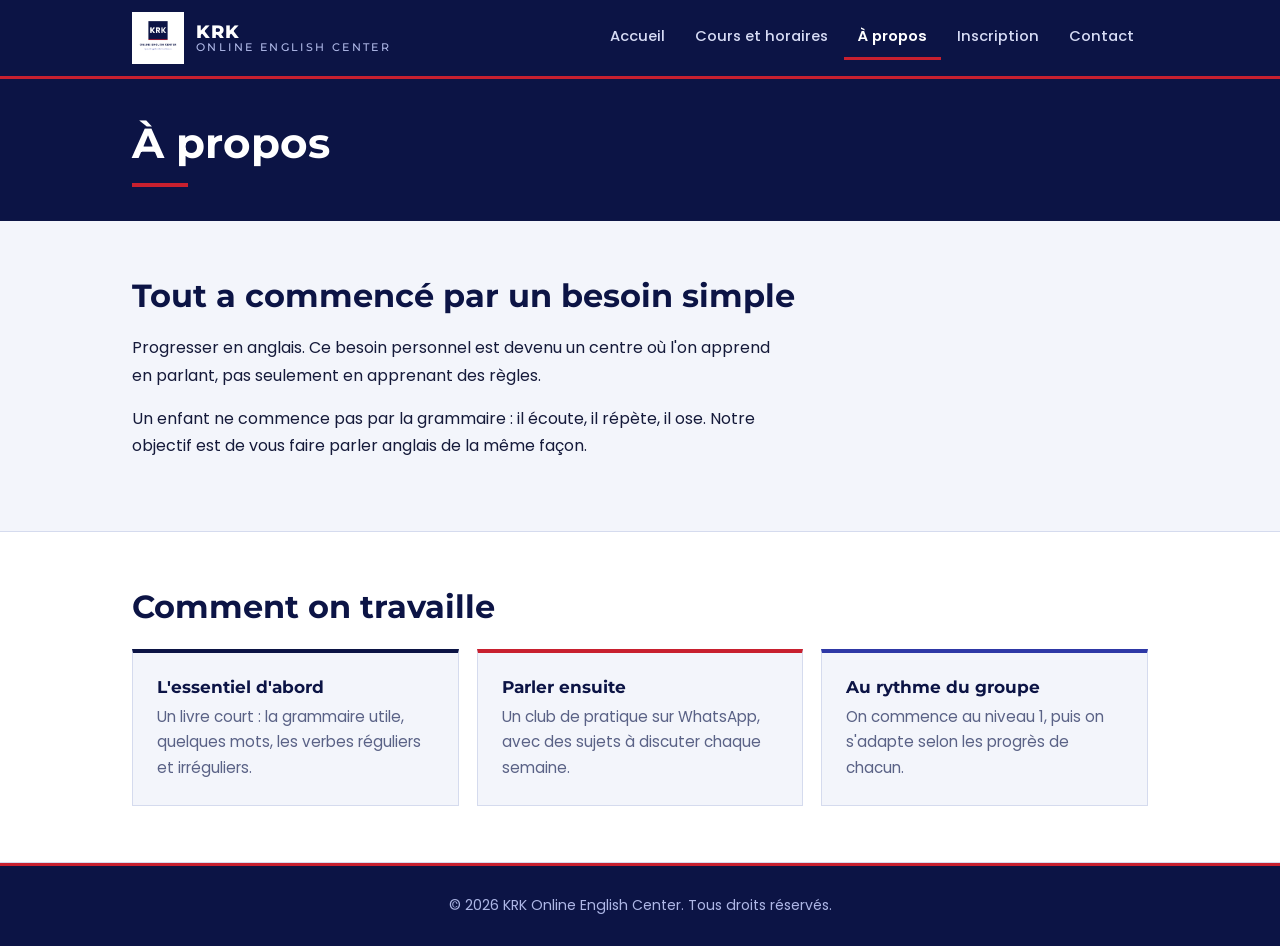
==== apropos.html @ ecab5ef0 "Add files via upload" ====
<!DOCTYPE html>
<html lang="fr">
<head>
  <meta charset="UTF-8">
  <meta name="viewport" content="width=device-width, initial-scale=1.0">
  <title>À propos - KRK Online English Center</title>
  <link rel="icon" href="logo.jpg">
  <link rel="preconnect" href="https://fonts.googleapis.com">
  <link rel="preconnect" href="https://fonts.gstatic.com" crossorigin>
  <link href="https://fonts.googleapis.com/css2?family=Montserrat:wght@600;700;800&family=Poppins:wght@400;500;600&display=swap" rel="stylesheet">
  <link rel="stylesheet" href="style.css">
</head>
<body>

  <header class="site-header">
    <div class="container">
      <a class="brand" href="index.html"><img class="brand-logo" src="logo.jpg" alt="" width="52" height="52"><div class="brand-text"><strong>KRK</strong><span>Online English Center</span></div></a>
      <nav>
        <a href="index.html">Accueil</a>
        <a href="cours.html">Cours et horaires</a>
        <a href="apropos.html" class="active">À propos</a>
        <a href="inscription.html">Inscription</a>
        <a href="contact.html">Contact</a>
      </nav>
    </div>
  </header>

  <div class="page-head">
    <div class="container"><h1>À propos</h1></div>
  </div>

  <main>
    <section>
      <div class="container">
        <h2>Tout a commencé par un besoin simple</h2>
        <p>Progresser en anglais. Ce besoin personnel est devenu un centre où l'on apprend en parlant, pas seulement en apprenant des règles.</p>
        <p>Un enfant ne commence pas par la grammaire : il écoute, il répète, il ose. Notre objectif est de vous faire parler anglais de la même façon.</p>
      </div>
    </section>

    <section class="soft">
      <div class="container">
        <h2>Comment on travaille</h2>
        <div class="method">
          <div class="pillar reveal">
            <h3>L'essentiel d'abord</h3>
            <p>Un livre court : la grammaire utile, quelques mots, les verbes réguliers et irréguliers.</p>
          </div>
          <div class="pillar reveal">
            <h3>Parler ensuite</h3>
            <p>Un club de pratique sur WhatsApp, avec des sujets à discuter chaque semaine.</p>
          </div>
          <div class="pillar reveal">
            <h3>Au rythme du groupe</h3>
            <p>On commence au niveau 1, puis on s'adapte selon les progrès de chacun.</p>
          </div>
        </div>
      </div>
    </section>
  </main>

  <footer>
    <p>&copy; <span id="year"></span> KRK Online English Center. Tous droits réservés.</p>
  </footer>

  <script src="script.js"></script>
</body>
</html>
---- style.css ----
/* ============ Couleurs et polices (modifiez ici !) ============ */
/* Les couleurs viennent de votre logo : bleu marine, indigo, rouge, fond gris-bleu clair */
:root {
  --navy:   #0c1445;   /* bleu marine : en-tête, titres, fonds sombres */
  --indigo: #2e38a6;   /* indigo : accents, liens */
  --red:    #c8202f;   /* rouge du drapeau : boutons et petits accents */
  --red-dk: #a21924;   /* rouge foncé : survol des boutons */
  --ink:    #151a3a;   /* texte */
  --muted:  #5a6286;   /* texte secondaire */
  --paper:  #f3f5fb;   /* fond des pages (comme le fond du logo) */
  --white:  #ffffff;
  --line:   #d5dbee;   /* fines lignes */
  --wa:     #1f8f4e;   /* vert WhatsApp */

  --title: "Montserrat", "Segoe UI", Arial, sans-serif;
  --text:  "Poppins", system-ui, -apple-system, "Segoe UI", Arial, sans-serif;
}

* { box-sizing: border-box; }

body {
  margin: 0;
  font-family: var(--text);
  font-size: 1rem;
  line-height: 1.7;
  color: var(--ink);
  background: var(--paper);
}

h1, h2, h3 { font-family: var(--title); font-weight: 700; line-height: 1.2; margin: 0 0 .6em; color: var(--navy); }
h2 { font-size: clamp(1.5rem, 3.6vw, 2rem); }
p  { margin: 0 0 1em; max-width: 64ch; }
a  { color: var(--indigo); }

:focus-visible { outline: 3px solid var(--red); outline-offset: 3px; }

.container { max-width: 1060px; margin: 0 auto; padding: 0 22px; }

/* ============ Menu du haut ============ */
.site-header { background: var(--navy); position: sticky; top: 0; z-index: 10; border-bottom: 3px solid var(--red); }
.site-header .container {
  display: flex; flex-wrap: wrap; align-items: center;
  justify-content: space-between; gap: 4px 28px; padding-top: 12px; padding-bottom: 12px;
}
.brand { display: flex; align-items: center; gap: 12px; text-decoration: none; color: var(--white); font-family: var(--title); line-height: 1.1; }
.brand-logo { width: 52px; height: 52px; display: block; border: 2px solid var(--white); }
.brand-text strong { display: block; font-size: 1.15rem; font-weight: 800; letter-spacing: .06em; }
.brand-text span { display: block; font-size: .68rem; font-weight: 500; letter-spacing: .22em; text-transform: uppercase; color: #aeb7e6; }

nav { display: flex; gap: 2px; overflow-x: auto; max-width: 100%; }
nav a {
  color: #d7dcf5; text-decoration: none; white-space: nowrap;
  padding: 8px 14px; font-size: .92rem; font-weight: 500;
  border-bottom: 3px solid transparent;
}
nav a:hover { color: var(--white); border-bottom-color: #4b56b8; }
nav a.active { color: var(--white); font-weight: 600; border-bottom-color: var(--red); }

/* ============ Boutons ============ */
.button {
  display: inline-block; cursor: pointer; border: 0; text-decoration: none;
  font-family: var(--title); font-weight: 700; font-size: .95rem; letter-spacing: .03em;
  background: var(--red); color: var(--white);
  padding: 14px 30px; border-radius: 0;
  transition: background .2s, transform .2s;
}
.button:hover { background: var(--red-dk); transform: translateY(-2px); }
.button.whatsapp { background: var(--wa); }
.button.whatsapp:hover { background: #17713d; }
.button.secondary { background: transparent; color: var(--navy); border: 2px solid var(--navy); padding: 12px 28px; }
.button.secondary:hover { background: var(--navy); color: var(--white); }
.button.ghost { background: transparent; border: 2px solid #6f7bd0; padding: 12px 28px; }
.button.ghost:hover { background: rgba(255,255,255,.1); }

/* ============ Page d'accueil : le héros ============ */
.hero { background: var(--navy); color: var(--white); overflow: hidden; }
.hero .container { display: grid; gap: 40px; padding-top: 52px; padding-bottom: 60px; align-items: center; }
.hero h1 { color: var(--white); font-size: clamp(1.9rem, 5.4vw, 3.1rem); font-weight: 800; margin-bottom: .5em; }
.hero h1::after { content: ""; display: block; width: 64px; height: 5px; background: var(--red); margin-top: 18px; }
.hero .lead { font-size: 1.05rem; color: #c9d0f2; margin-bottom: 28px; }
.hero .actions { display: flex; flex-wrap: wrap; gap: 12px; }
.hero-logo { display: block; width: 100%; max-width: 380px; height: auto; justify-self: center; border: 6px solid var(--white); }

/* ============ Blocs de contenu ============ */
section { padding: 56px 0; }
.soft { background: var(--white); border-top: 1px solid var(--line); border-bottom: 1px solid var(--line); }

.page-head { background: var(--navy); padding: 40px 0 34px; }
.page-head h1 { font-size: clamp(1.8rem, 5vw, 2.6rem); color: var(--white); margin: 0; }
.page-head h1::after { content: ""; display: block; width: 56px; height: 4px; background: var(--red); margin-top: 14px; }

.pillars { display: grid; gap: 18px; margin-top: 26px; }
.pillar { padding: 24px; background: var(--white); border: 1px solid var(--line); border-top: 4px solid var(--navy); }
.pillar:nth-child(2) { border-top-color: var(--red); }
.pillar:nth-child(3) { border-top-color: var(--indigo); }
.soft .pillar { background: var(--paper); }
.pillar h3 { font-size: 1.05rem; margin-bottom: .4em; }
.pillar p  { margin: 0; color: var(--muted); font-size: .95rem; }

/* Aperçu d'une conversation du club (messages rectangulaires) */
.chat { display: grid; gap: 10px; max-width: 520px; margin-top: 22px; }
.msg { margin: 0; padding: 12px 18px; background: var(--white); border: 1px solid var(--line); border-left: 4px solid var(--indigo); max-width: 88%; }
.msg.me { justify-self: end; background: var(--navy); color: var(--white); border-color: var(--navy); border-right: 4px solid var(--red); }
.split-home { display: grid; gap: 28px; }

.cta-band { background: var(--navy); color: var(--white); text-align: center; }
.cta-band h2 { color: var(--white); }
.cta-band p  { margin-left: auto; margin-right: auto; color: #c9d0f2; }

/* ============ Cours et horaires ============ */
.week { display: grid; grid-template-columns: repeat(7, 1fr); gap: 6px; margin: 22px 0 14px; max-width: 580px; }
.day {
  text-align: center; padding: 14px 0; background: var(--white);
  border: 1px solid var(--line); color: var(--muted); font-weight: 500; font-size: .92rem;
}
.day.on { background: var(--navy); border-color: var(--navy); border-bottom: 4px solid var(--red); color: var(--white); font-weight: 700; }
.day small { display: block; font-size: .72rem; font-weight: 500; color: #c9d0f2; }

.price { font-family: var(--title); font-weight: 800; font-size: clamp(2.6rem, 8vw, 3.8rem); color: var(--navy); line-height: 1; margin: 0 0 6px; }
.price span { font-size: 1rem; color: var(--muted); font-weight: 500; }
.ticks { list-style: none; padding: 0; margin: 20px 0 26px; }
.ticks li { padding-left: 34px; position: relative; margin-bottom: 8px; }
.ticks li::before {
  content: "\2713"; position: absolute; left: 0; top: 4px;
  width: 22px; height: 22px; text-align: center; line-height: 22px;
  background: var(--red); color: var(--white); font-size: .8rem; font-weight: 700;
}

/* ============ À propos ============ */
.method { display: grid; gap: 18px; margin-top: 22px; }

/* ============ Formulaire ============ */
.split { display: grid; gap: 32px; }
form { display: grid; gap: 6px; }
label { font-weight: 600; font-size: .92rem; margin-top: 14px; color: var(--navy); }
input, select, textarea {
  width: 100%; padding: 13px 14px; font: inherit;
  background: var(--white); border: 1px solid #b9c2e0; border-radius: 0;
}
textarea { resize: vertical; }
input:focus, select:focus, textarea:focus { border-color: var(--indigo); outline: 3px solid #c7cdf1; outline-offset: 0; }
form .button { margin-top: 24px; justify-self: start; }
#form-message { font-weight: 600; color: var(--navy); min-height: 1.5em; }
.aside-box { background: var(--navy); color: var(--white); padding: 28px; border-top: 4px solid var(--red); align-self: start; }
.aside-box h3 { color: var(--white); }

/* ============ Contact ============ */
.email-big { font-family: var(--title); font-weight: 700; font-size: clamp(1.2rem, 4.5vw, 1.8rem); margin: 8px 0 20px; word-break: break-all; }
.email-big a { color: var(--navy); text-decoration: none; border-bottom: 3px solid var(--red); }
.contact-line { margin-top: 36px; color: var(--muted); }

/* ============ Encadré d'engagement ============ */
.notice { background: var(--white); border: 1px solid var(--line); border-left: 6px solid var(--red); padding: 24px 26px; max-width: 760px; }
.notice h3 { margin-bottom: .4em; }
.notice p { margin: 0; color: var(--muted); }
.aside-note { margin: 18px 0 0; padding-top: 16px; border-top: 1px solid #3a4486; font-size: .9rem; color: #c9d0f2; }

/* ============ Pied de page ============ */
footer { background: var(--navy); color: #aeb7e6; text-align: center; padding: 28px 20px; font-size: .88rem; border-top: 3px solid var(--red); }
footer p { margin: 0 auto; }

/* ============ Animations discrètes (ignorées si la personne préfère moins d'animations) ============ */
@media (prefers-reduced-motion: no-preference) {
  .hero .container > div:first-child { animation: rise .7s both; }
  .hero-logo { animation: rise .7s .15s both; }
  .js .reveal { opacity: 0; transform: translateY(16px); transition: opacity .6s ease, transform .6s ease; }
  .js .reveal.in { opacity: 1; transform: none; }
}
@keyframes rise { from { opacity: 0; transform: translateY(18px); } to { opacity: 1; transform: none; } }

/* ============ Grands écrans ============ */
@media (min-width: 800px) {
  .hero .container { grid-template-columns: 1.25fr 1fr; padding-top: 72px; padding-bottom: 80px; }
  .hero-logo { justify-self: end; }
  .pillars, .method { grid-template-columns: repeat(3, 1fr); }
  .split { grid-template-columns: 1.3fr 1fr; }
  .split-home { grid-template-columns: 1fr 1fr; align-items: center; }
}
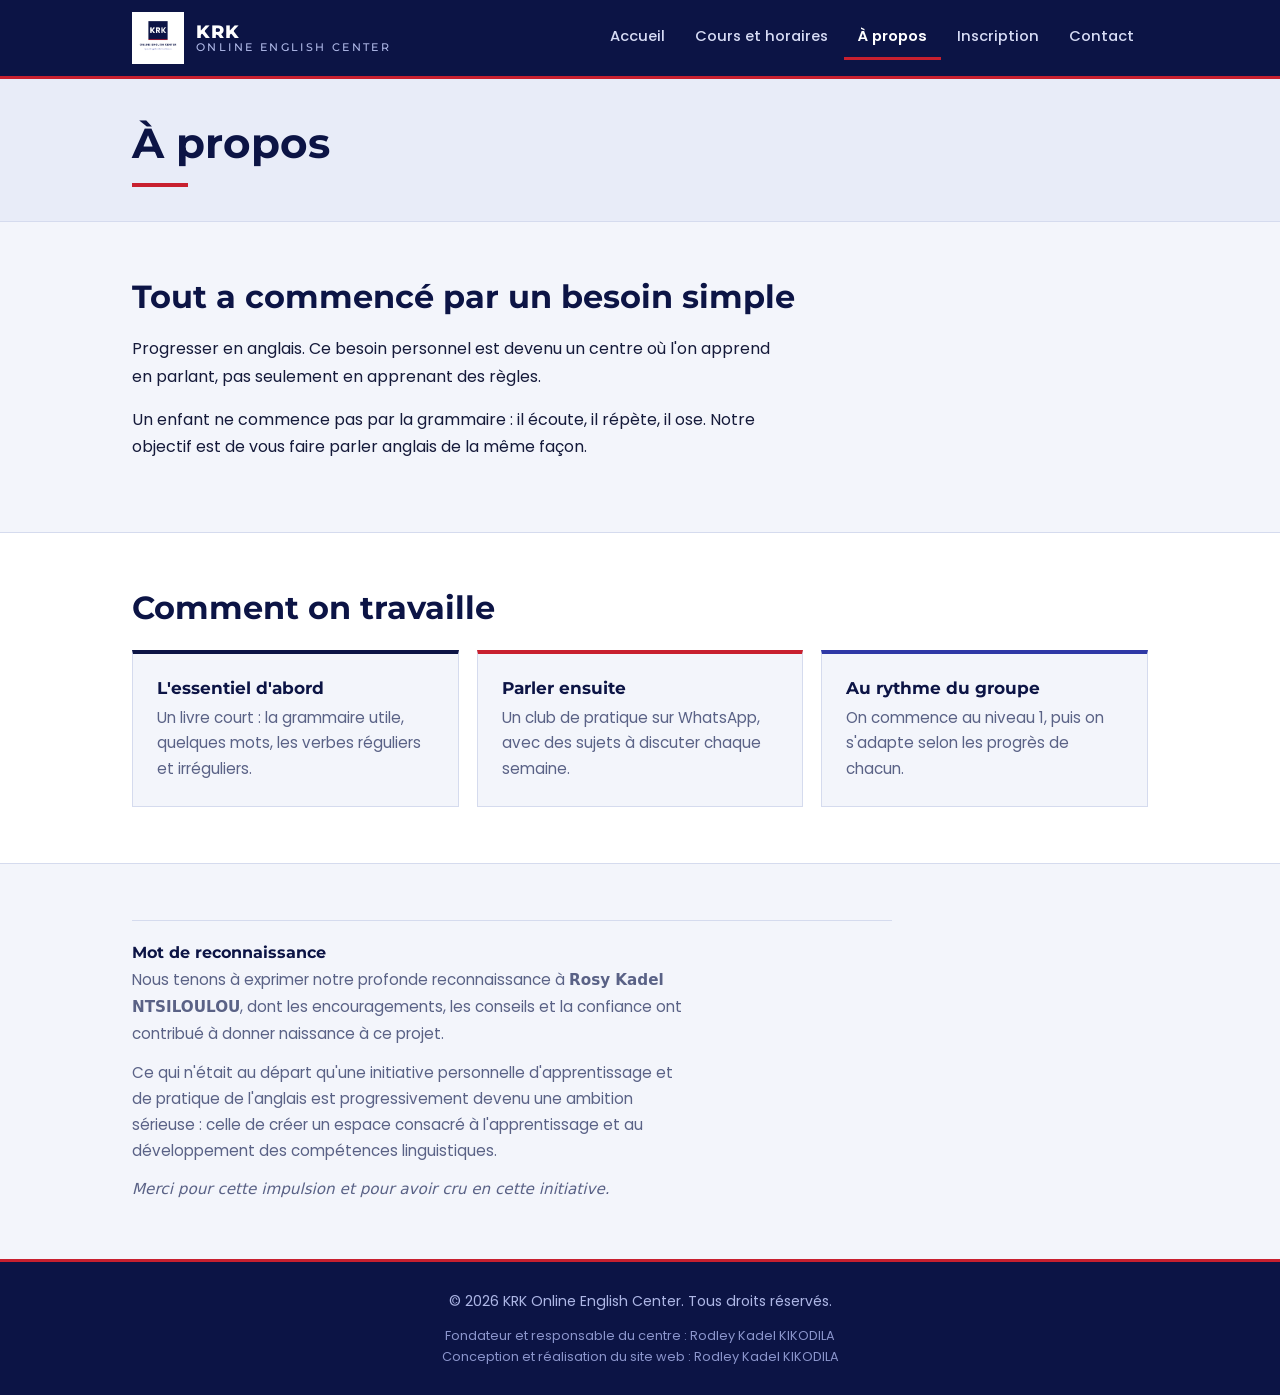
==== commit 2a55e442: "Update KRK website design" ====
--- a/apropos.html
+++ b/apropos.html
@@ -57,10 +57,22 @@
         </div>
       </div>
     </section>
+
+    <section>
+      <div class="container">
+        <div class="mentor">
+          <h3>Mot de reconnaissance</h3>
+          <p>Nous tenons à exprimer notre profonde reconnaissance à <strong>Rosy Kadel NTSILOULOU</strong>, dont les encouragements, les conseils et la confiance ont contribué à donner naissance à ce projet.</p>
+          <p>Ce qui n'était au départ qu'une initiative personnelle d'apprentissage et de pratique de l'anglais est progressivement devenu une ambition sérieuse : celle de créer un espace consacré à l'apprentissage et au développement des compétences linguistiques.</p>
+          <p>Merci pour cette impulsion et pour avoir cru en cette initiative.</p>
+        </div>
+      </div>
+    </section>
   </main>
 
   <footer>
     <p>&copy; <span id="year"></span> KRK Online English Center. Tous droits réservés.</p>
+    <p class="credits">Fondateur et responsable du centre : Rodley Kadel KIKODILA<br>Conception et réalisation du site web : Rodley Kadel KIKODILA</p>
   </footer>
 
   <script src="script.js"></script>
--- a/style.css
+++ b/style.css
@@ -9,6 +9,7 @@
   --muted:  #5a6286;   /* texte secondaire */
   --paper:  #f3f5fb;   /* fond des pages (comme le fond du logo) */
   --white:  #ffffff;
+  --tint:   #e8ecf8;   /* bleu très clair : bandeaux doux */
   --line:   #d5dbee;   /* fines lignes */
   --wa:     #1f8f4e;   /* vert WhatsApp */
 
@@ -85,8 +86,8 @@
 section { padding: 56px 0; }
 .soft { background: var(--white); border-top: 1px solid var(--line); border-bottom: 1px solid var(--line); }
 
-.page-head { background: var(--navy); padding: 40px 0 34px; }
-.page-head h1 { font-size: clamp(1.8rem, 5vw, 2.6rem); color: var(--white); margin: 0; }
+.page-head { background: var(--tint); padding: 40px 0 34px; border-bottom: 1px solid var(--line); }
+.page-head h1 { font-size: clamp(1.8rem, 5vw, 2.6rem); color: var(--navy); margin: 0; }
 .page-head h1::after { content: ""; display: block; width: 56px; height: 4px; background: var(--red); margin-top: 14px; }
 
 .pillars { display: grid; gap: 18px; margin-top: 26px; }
@@ -103,9 +104,9 @@
 .msg.me { justify-self: end; background: var(--navy); color: var(--white); border-color: var(--navy); border-right: 4px solid var(--red); }
 .split-home { display: grid; gap: 28px; }
 
-.cta-band { background: var(--navy); color: var(--white); text-align: center; }
-.cta-band h2 { color: var(--white); }
-.cta-band p  { margin-left: auto; margin-right: auto; color: #c9d0f2; }
+.cta-band { background: var(--tint); color: var(--ink); text-align: center; border-top: 1px solid var(--line); }
+.cta-band h2 { color: var(--navy); }
+.cta-band p  { margin-left: auto; margin-right: auto; color: var(--muted); }
 
 /* ============ Cours et horaires ============ */
 .week { display: grid; grid-template-columns: repeat(7, 1fr); gap: 6px; margin: 22px 0 14px; max-width: 580px; }
@@ -141,8 +142,8 @@
 input:focus, select:focus, textarea:focus { border-color: var(--indigo); outline: 3px solid #c7cdf1; outline-offset: 0; }
 form .button { margin-top: 24px; justify-self: start; }
 #form-message { font-weight: 600; color: var(--navy); min-height: 1.5em; }
-.aside-box { background: var(--navy); color: var(--white); padding: 28px; border-top: 4px solid var(--red); align-self: start; }
-.aside-box h3 { color: var(--white); }
+.aside-box { background: var(--white); color: var(--ink); padding: 28px; border: 1px solid var(--line); border-top: 4px solid var(--red); align-self: start; }
+.aside-box h3 { color: var(--navy); }
 
 /* ============ Contact ============ */
 .email-big { font-family: var(--title); font-weight: 700; font-size: clamp(1.2rem, 4.5vw, 1.8rem); margin: 8px 0 20px; word-break: break-all; }
@@ -153,11 +154,18 @@
 .notice { background: var(--white); border: 1px solid var(--line); border-left: 6px solid var(--red); padding: 24px 26px; max-width: 760px; }
 .notice h3 { margin-bottom: .4em; }
 .notice p { margin: 0; color: var(--muted); }
-.aside-note { margin: 18px 0 0; padding-top: 16px; border-top: 1px solid #3a4486; font-size: .9rem; color: #c9d0f2; }
+.aside-note { margin: 18px 0 0; padding-top: 16px; border-top: 1px solid var(--line); font-size: .9rem; color: var(--muted); }
+
+/* ============ Mentor et soutien (discret) ============ */
+.mentor { max-width: 760px; border-top: 1px solid var(--line); padding-top: 22px; }
+.mentor h3 { font-size: 1rem; margin-bottom: .3em; }
+.mentor p { margin: 0 0 .9em; max-width: 62ch; color: var(--muted); font-size: .95rem; }
+.mentor p:last-child { margin-bottom: 0; font-style: italic; }
 
 /* ============ Pied de page ============ */
 footer { background: var(--navy); color: #aeb7e6; text-align: center; padding: 28px 20px; font-size: .88rem; border-top: 3px solid var(--red); }
 footer p { margin: 0 auto; }
+.credits { margin-top: 12px; font-size: .8rem; line-height: 1.6; color: #8b95cc; }
 
 /* ============ Animations discrètes (ignorées si la personne préfère moins d'animations) ============ */
 @media (prefers-reduced-motion: no-preference) {
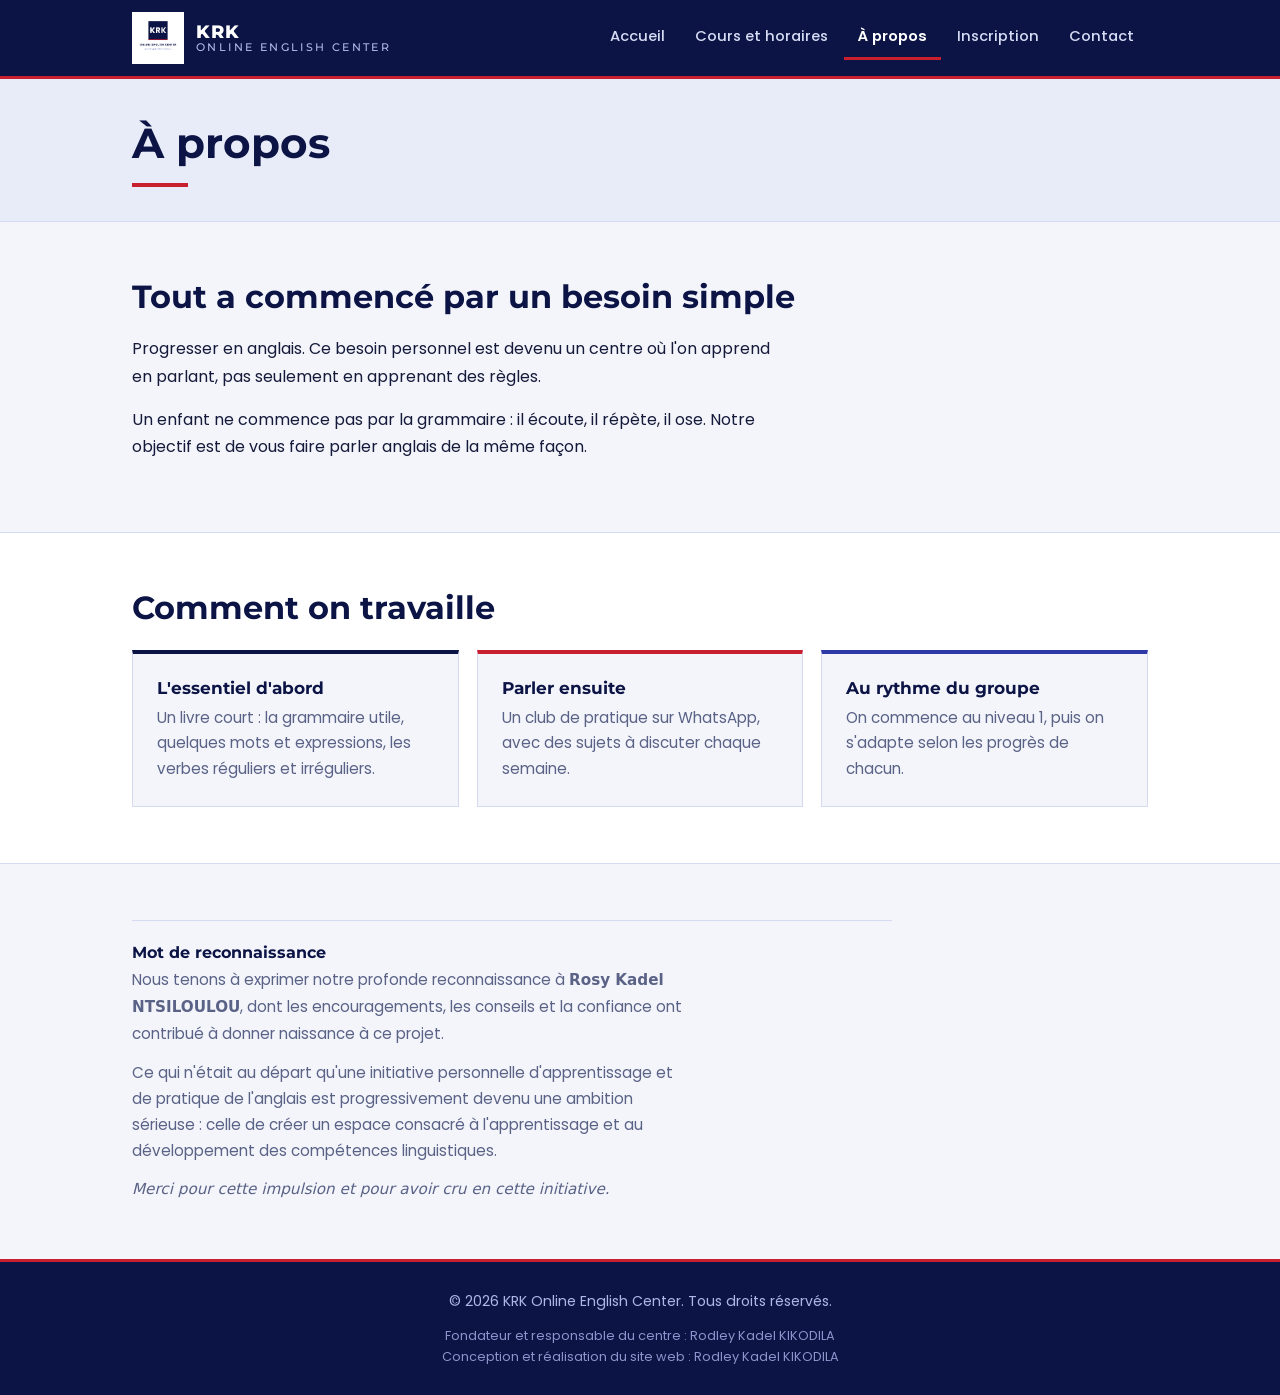
==== commit 1fa30378: "Update KRK website" ====
--- a/apropos.html
+++ b/apropos.html
@@ -44,7 +44,7 @@
         <div class="method">
           <div class="pillar reveal">
             <h3>L'essentiel d'abord</h3>
-            <p>Un livre court : la grammaire utile, quelques mots, les verbes réguliers et irréguliers.</p>
+            <p>Un livre court : la grammaire utile, quelques mots et expressions, les verbes réguliers et irréguliers.</p>
           </div>
           <div class="pillar reveal">
             <h3>Parler ensuite</h3>
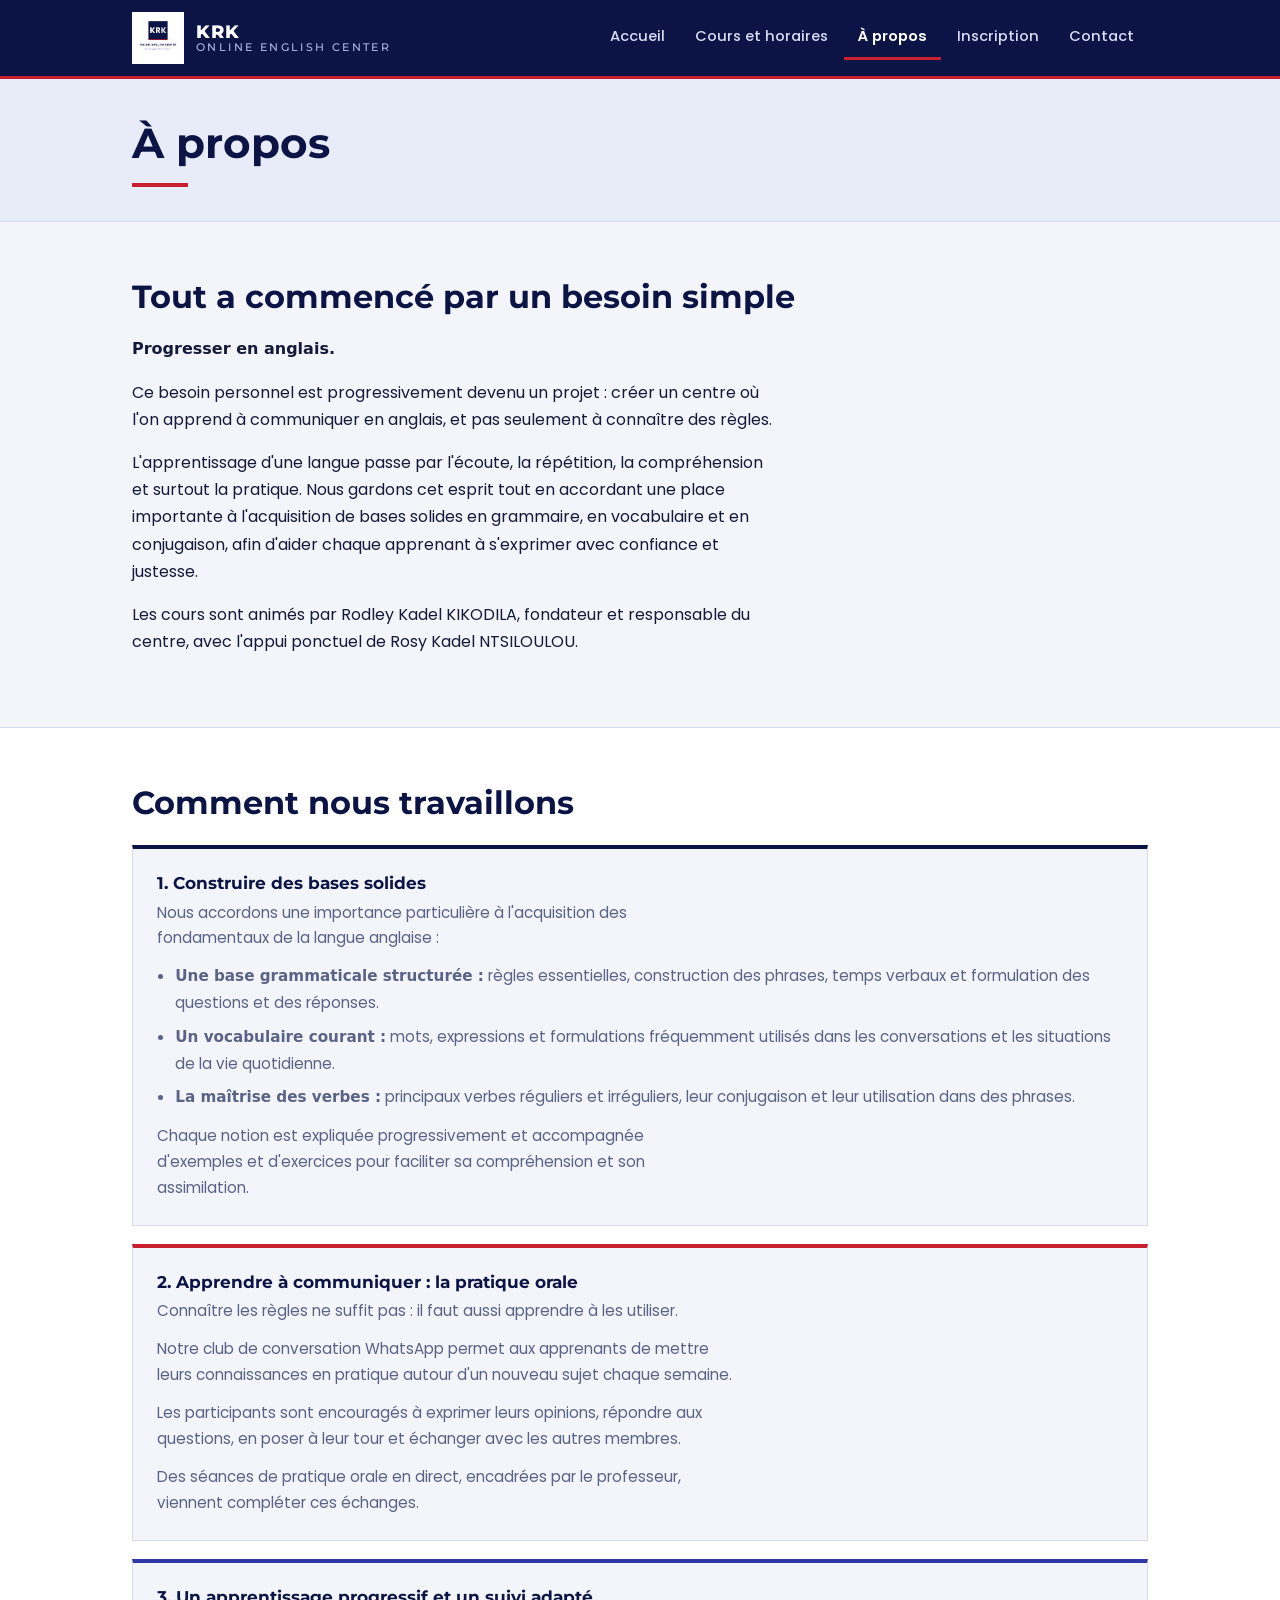
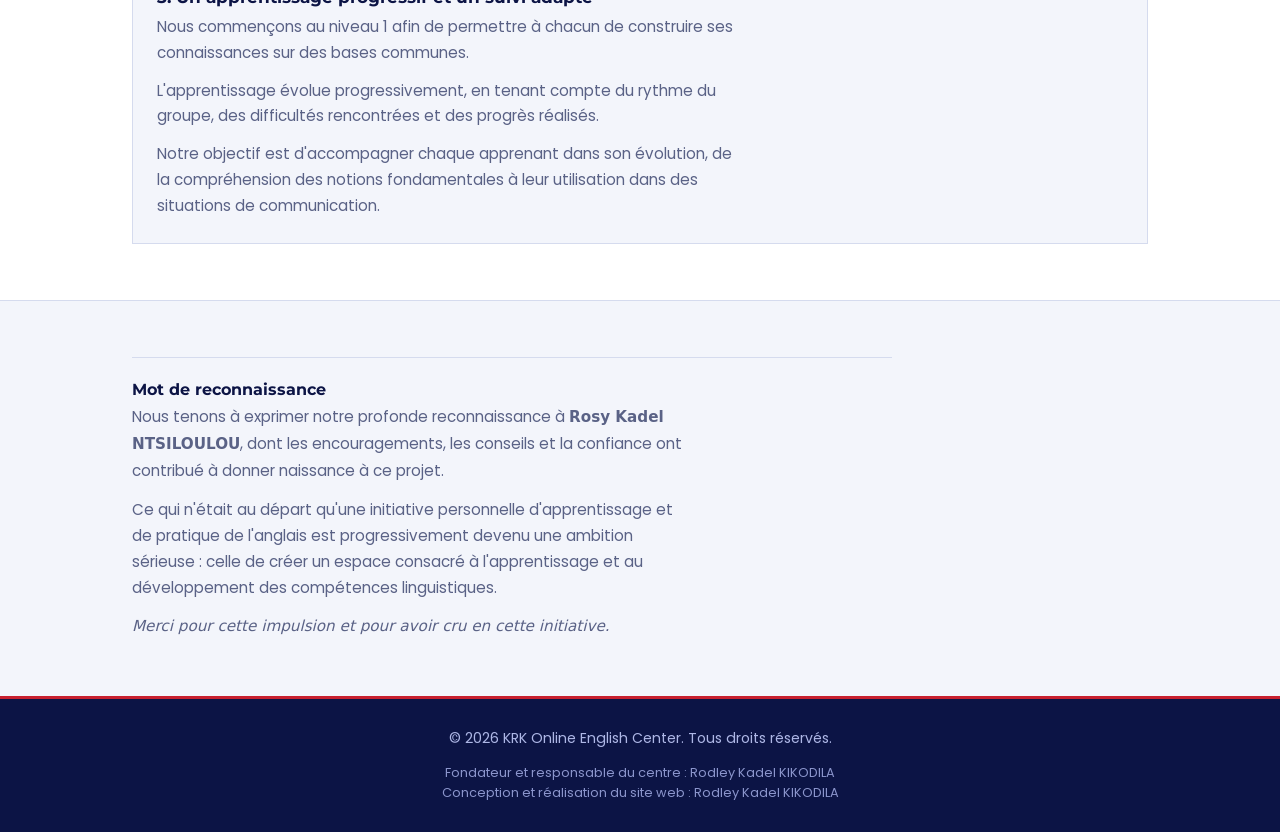
==== commit 19c289f5: "Website Update" ====
--- a/apropos.html
+++ b/apropos.html
@@ -32,30 +32,48 @@
   <main>
     <section>
       <div class="container">
-        <h2>Tout a commencé par un besoin simple</h2>
-        <p>Progresser en anglais. Ce besoin personnel est devenu un centre où l'on apprend en parlant, pas seulement en apprenant des règles.</p>
-        <p>Un enfant ne commence pas par la grammaire : il écoute, il répète, il ose. Notre objectif est de vous faire parler anglais de la même façon.</p>
-      </div>
+    <h2>Tout a commencé par un besoin simple</h2>
+    <p><strong>Progresser en anglais.</strong></p>
+    <p>Ce besoin personnel est progressivement devenu un projet : créer un centre où l'on apprend à communiquer en anglais, et pas seulement à connaître des règles.</p>
+    <p>L'apprentissage d'une langue passe par l'écoute, la répétition, la compréhension et surtout la pratique. Nous gardons cet esprit tout en accordant une place importante à l'acquisition de bases solides en grammaire, en vocabulaire et en conjugaison, afin d'aider chaque apprenant à s'exprimer avec confiance et justesse.</p>
+    <p>Les cours sont animés par Rodley Kadel KIKODILA, fondateur et responsable du centre, avec l'appui ponctuel de Rosy Kadel NTSILOULOU.</p>
+  </div>
+      
     </section>
 
     <section class="soft">
-      <div class="container">
-        <h2>Comment on travaille</h2>
-        <div class="method">
-          <div class="pillar reveal">
-            <h3>L'essentiel d'abord</h3>
-            <p>Un livre court : la grammaire utile, quelques mots et expressions, les verbes réguliers et irréguliers.</p>
-          </div>
-          <div class="pillar reveal">
-            <h3>Parler ensuite</h3>
-            <p>Un club de pratique sur WhatsApp, avec des sujets à discuter chaque semaine.</p>
-          </div>
-          <div class="pillar reveal">
-            <h3>Au rythme du groupe</h3>
-            <p>On commence au niveau 1, puis on s'adapte selon les progrès de chacun.</p>
-          </div>
-        </div>
+        <div class="container">
+    <h2>Comment nous travaillons</h2>
+    <div class="method">
+
+      <div class="pillar reveal">
+        <h3>1. Construire des bases solides</h3>
+        <p>Nous accordons une importance particulière à l'acquisition des fondamentaux de la langue anglaise :</p>
+        <ul>
+          <li><strong>Une base grammaticale structurée :</strong> règles essentielles, construction des phrases, temps verbaux et formulation des questions et des réponses.</li>
+          <li><strong>Un vocabulaire courant :</strong> mots, expressions et formulations fréquemment utilisés dans les conversations et les situations de la vie quotidienne.</li>
+          <li><strong>La maîtrise des verbes :</strong> principaux verbes réguliers et irréguliers, leur conjugaison et leur utilisation dans des phrases.</li>
+        </ul>
+        <p>Chaque notion est expliquée progressivement et accompagnée d'exemples et d'exercices pour faciliter sa compréhension et son assimilation.</p>
       </div>
+
+      <div class="pillar reveal">
+        <h3>2. Apprendre à communiquer : la pratique orale</h3>
+        <p>Connaître les règles ne suffit pas : il faut aussi apprendre à les utiliser.</p>
+        <p>Notre club de conversation WhatsApp permet aux apprenants de mettre leurs connaissances en pratique autour d'un nouveau sujet chaque semaine.</p>
+        <p>Les participants sont encouragés à exprimer leurs opinions, répondre aux questions, en poser à leur tour et échanger avec les autres membres.</p>
+        <p>Des séances de pratique orale en direct, encadrées par le professeur, viennent compléter ces échanges.</p>
+      </div>
+
+      <div class="pillar reveal">
+        <h3>3. Un apprentissage progressif et un suivi adapté</h3>
+        <p>Nous commençons au niveau 1 afin de permettre à chacun de construire ses connaissances sur des bases communes.</p>
+        <p>L'apprentissage évolue progressivement, en tenant compte du rythme du groupe, des difficultés rencontrées et des progrès réalisés.</p>
+        <p>Notre objectif est d'accompagner chaque apprenant dans son évolution, de la compréhension des notions fondamentales à leur utilisation dans des situations de communication.</p>
+      </div>
+
+    </div>
+  </div>
     </section>
 
     <section>
--- a/style.css
+++ b/style.css
@@ -92,6 +92,31 @@
 
 .pillars { display: grid; gap: 18px; margin-top: 26px; }
 .pillar { padding: 24px; background: var(--white); border: 1px solid var(--line); border-top: 4px solid var(--navy); }
+.pillar ul {
+  margin: .7em 0;
+  padding-left: 1.2em;
+  color: var(--muted);
+  font-size: .95rem;
+}
+
+.pillar li {
+  margin-bottom: .5em;
+}
+
+.pillar p + p,
+.pillar p + ul,
+.pillar ul + p {
+  margin-top: .8em;
+}
+
+.more {
+  margin-top: 26px;
+  font-weight: 600;
+}
+
+section[id] {
+  scroll-margin-top: 90px;
+}
 .pillar:nth-child(2) { border-top-color: var(--red); }
 .pillar:nth-child(3) { border-top-color: var(--indigo); }
 .soft .pillar { background: var(--paper); }
@@ -180,7 +205,9 @@
 @media (min-width: 800px) {
   .hero .container { grid-template-columns: 1.25fr 1fr; padding-top: 72px; padding-bottom: 80px; }
   .hero-logo { justify-self: end; }
-  .pillars, .method { grid-template-columns: repeat(3, 1fr); }
+  .pillars {
+  grid-template-columns: repeat(3, 1fr);
+}
   .split { grid-template-columns: 1.3fr 1fr; }
   .split-home { grid-template-columns: 1fr 1fr; align-items: center; }
 }
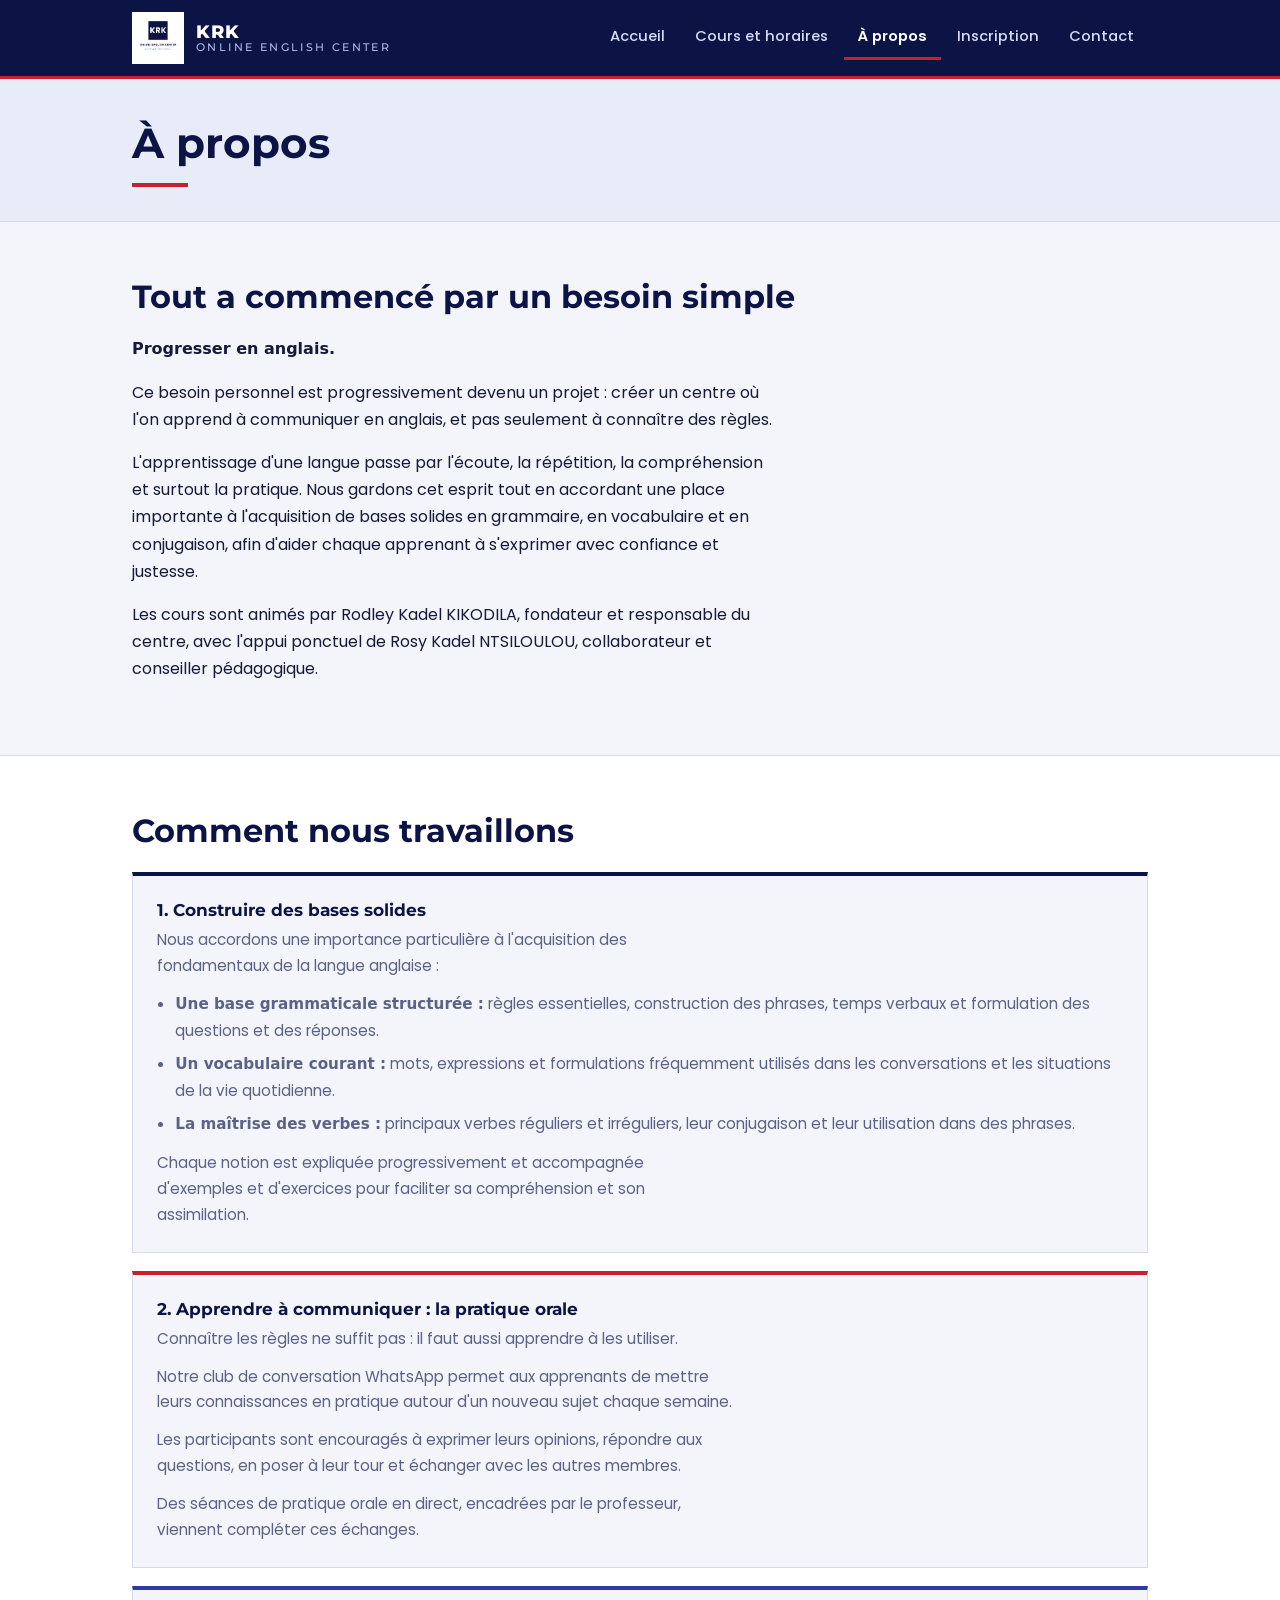
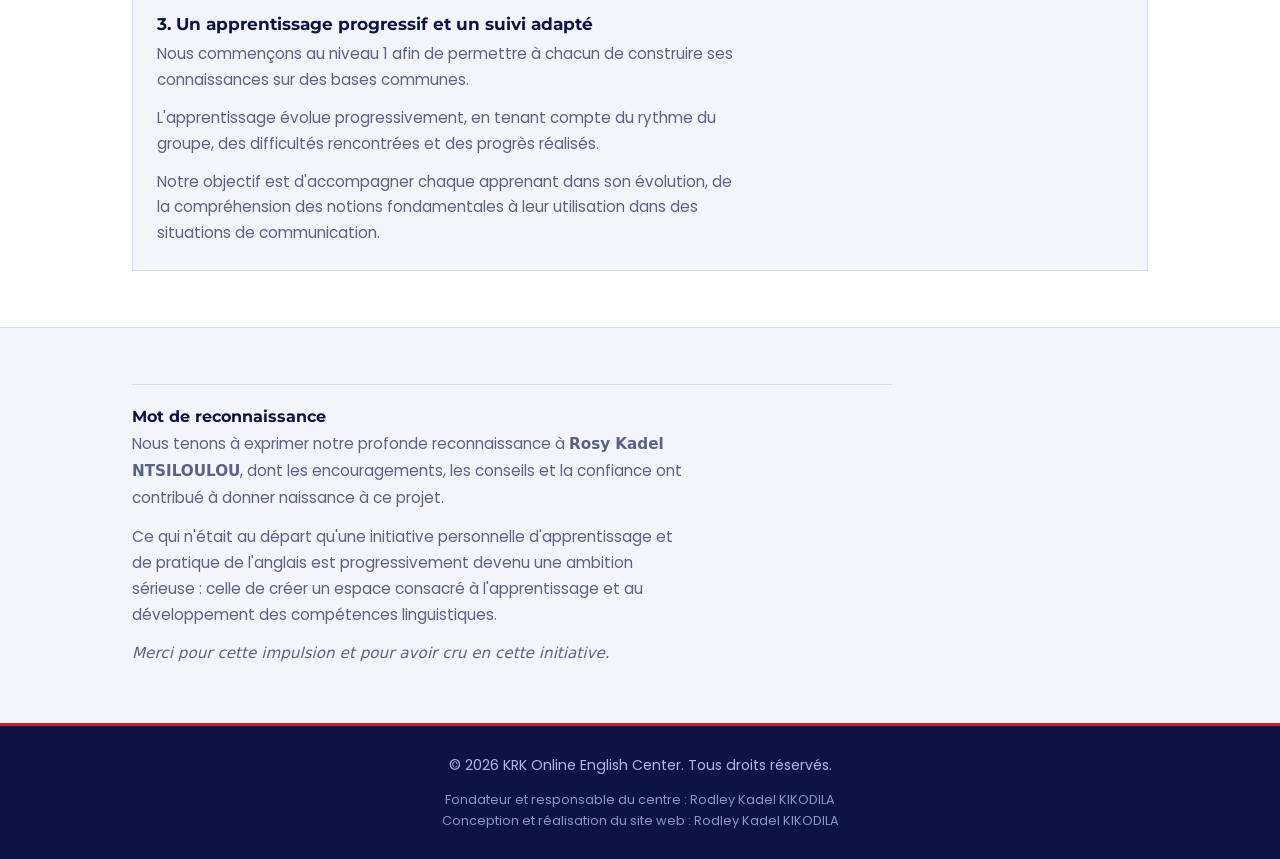
==== commit 4bad2f53: "website upate" ====
--- a/apropos.html
+++ b/apropos.html
@@ -36,7 +36,7 @@
     <p><strong>Progresser en anglais.</strong></p>
     <p>Ce besoin personnel est progressivement devenu un projet : créer un centre où l'on apprend à communiquer en anglais, et pas seulement à connaître des règles.</p>
     <p>L'apprentissage d'une langue passe par l'écoute, la répétition, la compréhension et surtout la pratique. Nous gardons cet esprit tout en accordant une place importante à l'acquisition de bases solides en grammaire, en vocabulaire et en conjugaison, afin d'aider chaque apprenant à s'exprimer avec confiance et justesse.</p>
-    <p>Les cours sont animés par Rodley Kadel KIKODILA, fondateur et responsable du centre, avec l'appui ponctuel de Rosy Kadel NTSILOULOU.</p>
+    <p>Les cours sont animés par Rodley Kadel KIKODILA, fondateur et responsable du centre, avec l'appui ponctuel de Rosy Kadel NTSILOULOU, collaborateur et conseiller pédagogique.</p>
   </div>
       
     </section>
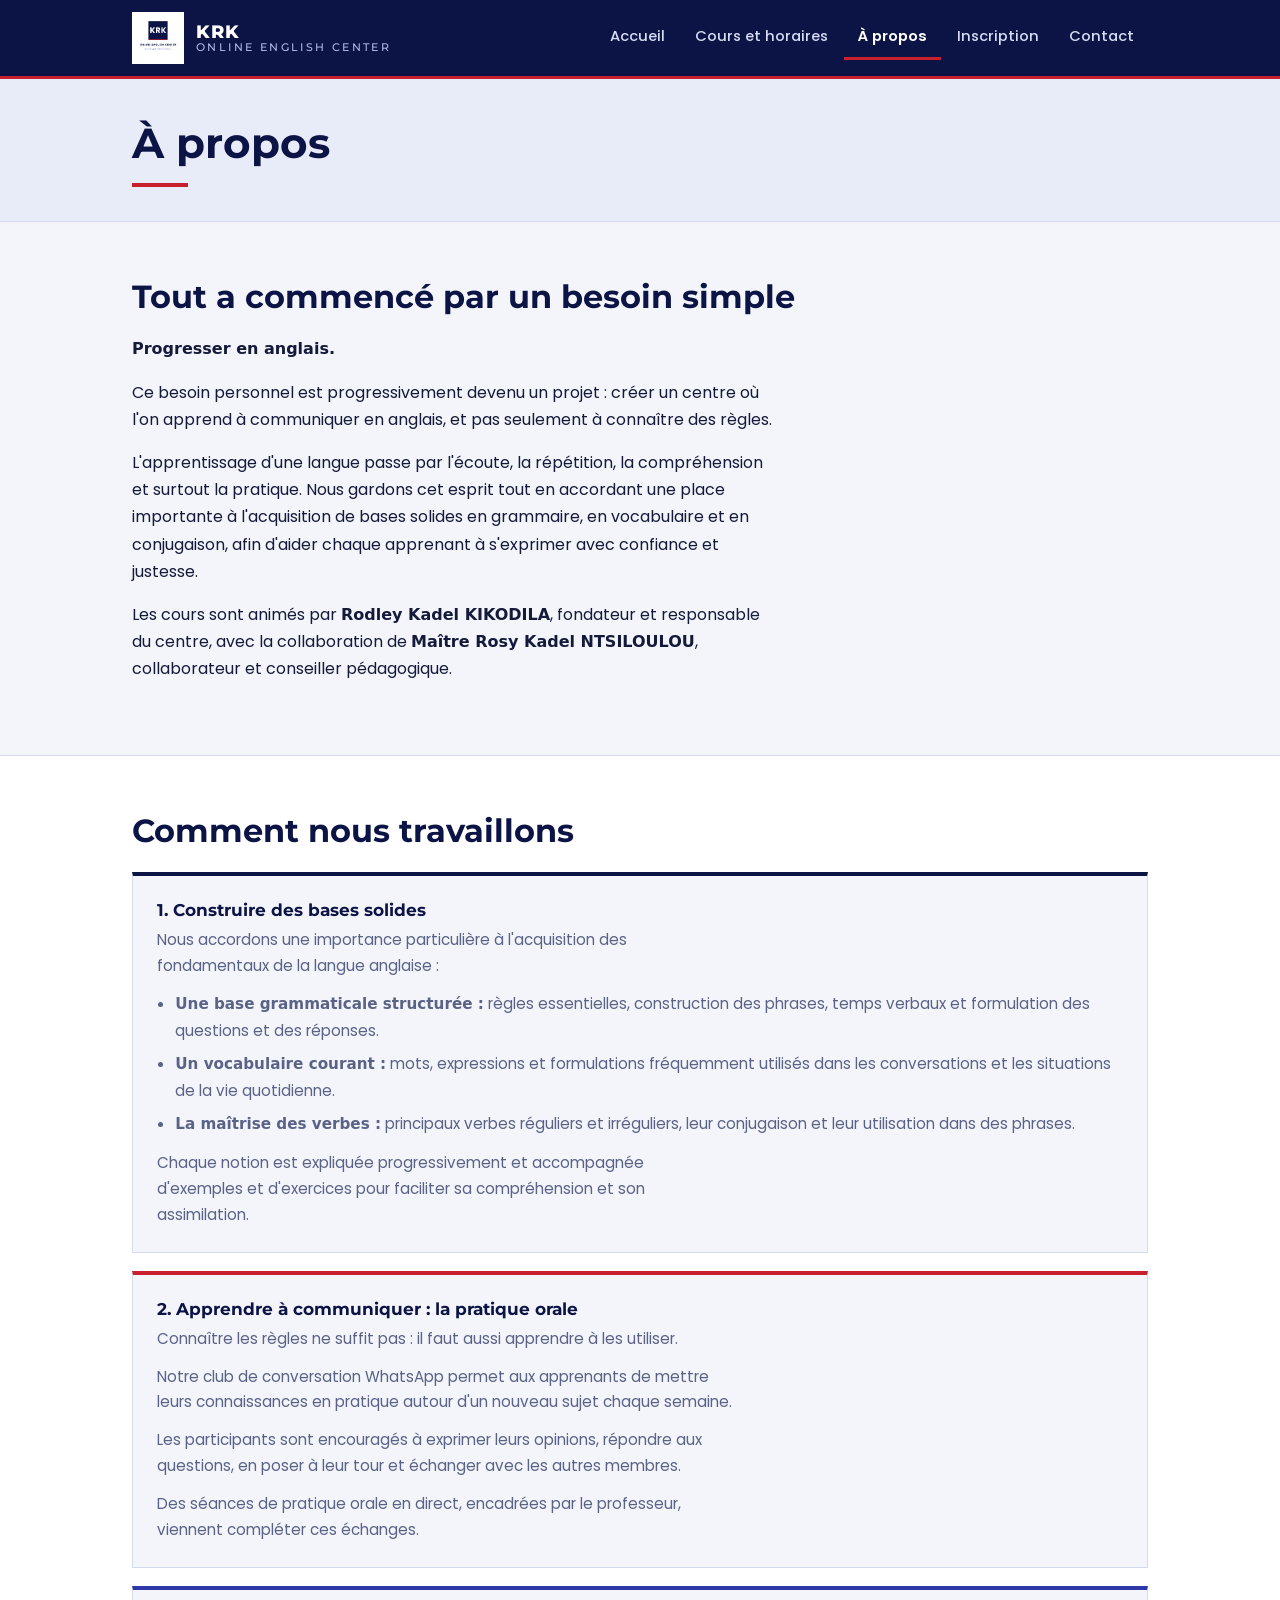
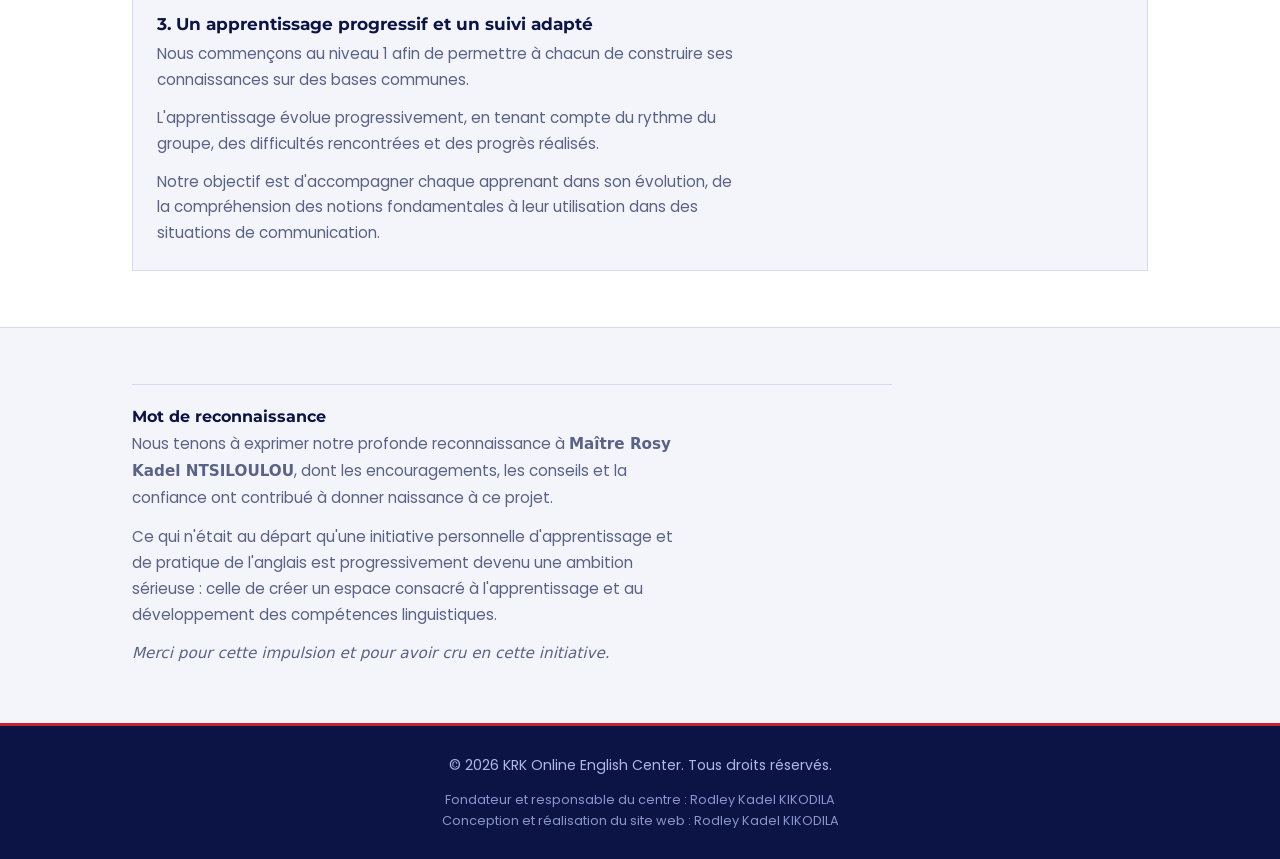
==== commit 4b3de89a: "website update" ====
--- a/apropos.html
+++ b/apropos.html
@@ -36,7 +36,7 @@
     <p><strong>Progresser en anglais.</strong></p>
     <p>Ce besoin personnel est progressivement devenu un projet : créer un centre où l'on apprend à communiquer en anglais, et pas seulement à connaître des règles.</p>
     <p>L'apprentissage d'une langue passe par l'écoute, la répétition, la compréhension et surtout la pratique. Nous gardons cet esprit tout en accordant une place importante à l'acquisition de bases solides en grammaire, en vocabulaire et en conjugaison, afin d'aider chaque apprenant à s'exprimer avec confiance et justesse.</p>
-    <p>Les cours sont animés par Rodley Kadel KIKODILA, fondateur et responsable du centre, avec l'appui ponctuel de Rosy Kadel NTSILOULOU, collaborateur et conseiller pédagogique.</p>
+    <p>Les cours sont animés par <strong>Rodley Kadel KIKODILA</strong>, fondateur et responsable du centre, avec la collaboration de <strong> Maître Rosy Kadel NTSILOULOU</strong>, collaborateur et conseiller pédagogique.</p>
   </div>
       
     </section>
@@ -80,7 +80,7 @@
       <div class="container">
         <div class="mentor">
           <h3>Mot de reconnaissance</h3>
-          <p>Nous tenons à exprimer notre profonde reconnaissance à <strong>Rosy Kadel NTSILOULOU</strong>, dont les encouragements, les conseils et la confiance ont contribué à donner naissance à ce projet.</p>
+          <p>Nous tenons à exprimer notre profonde reconnaissance à <strong>  Maître  Rosy Kadel NTSILOULOU</strong>, dont les encouragements, les conseils et la confiance ont contribué à donner naissance à ce projet.</p>
           <p>Ce qui n'était au départ qu'une initiative personnelle d'apprentissage et de pratique de l'anglais est progressivement devenu une ambition sérieuse : celle de créer un espace consacré à l'apprentissage et au développement des compétences linguistiques.</p>
           <p>Merci pour cette impulsion et pour avoir cru en cette initiative.</p>
         </div>
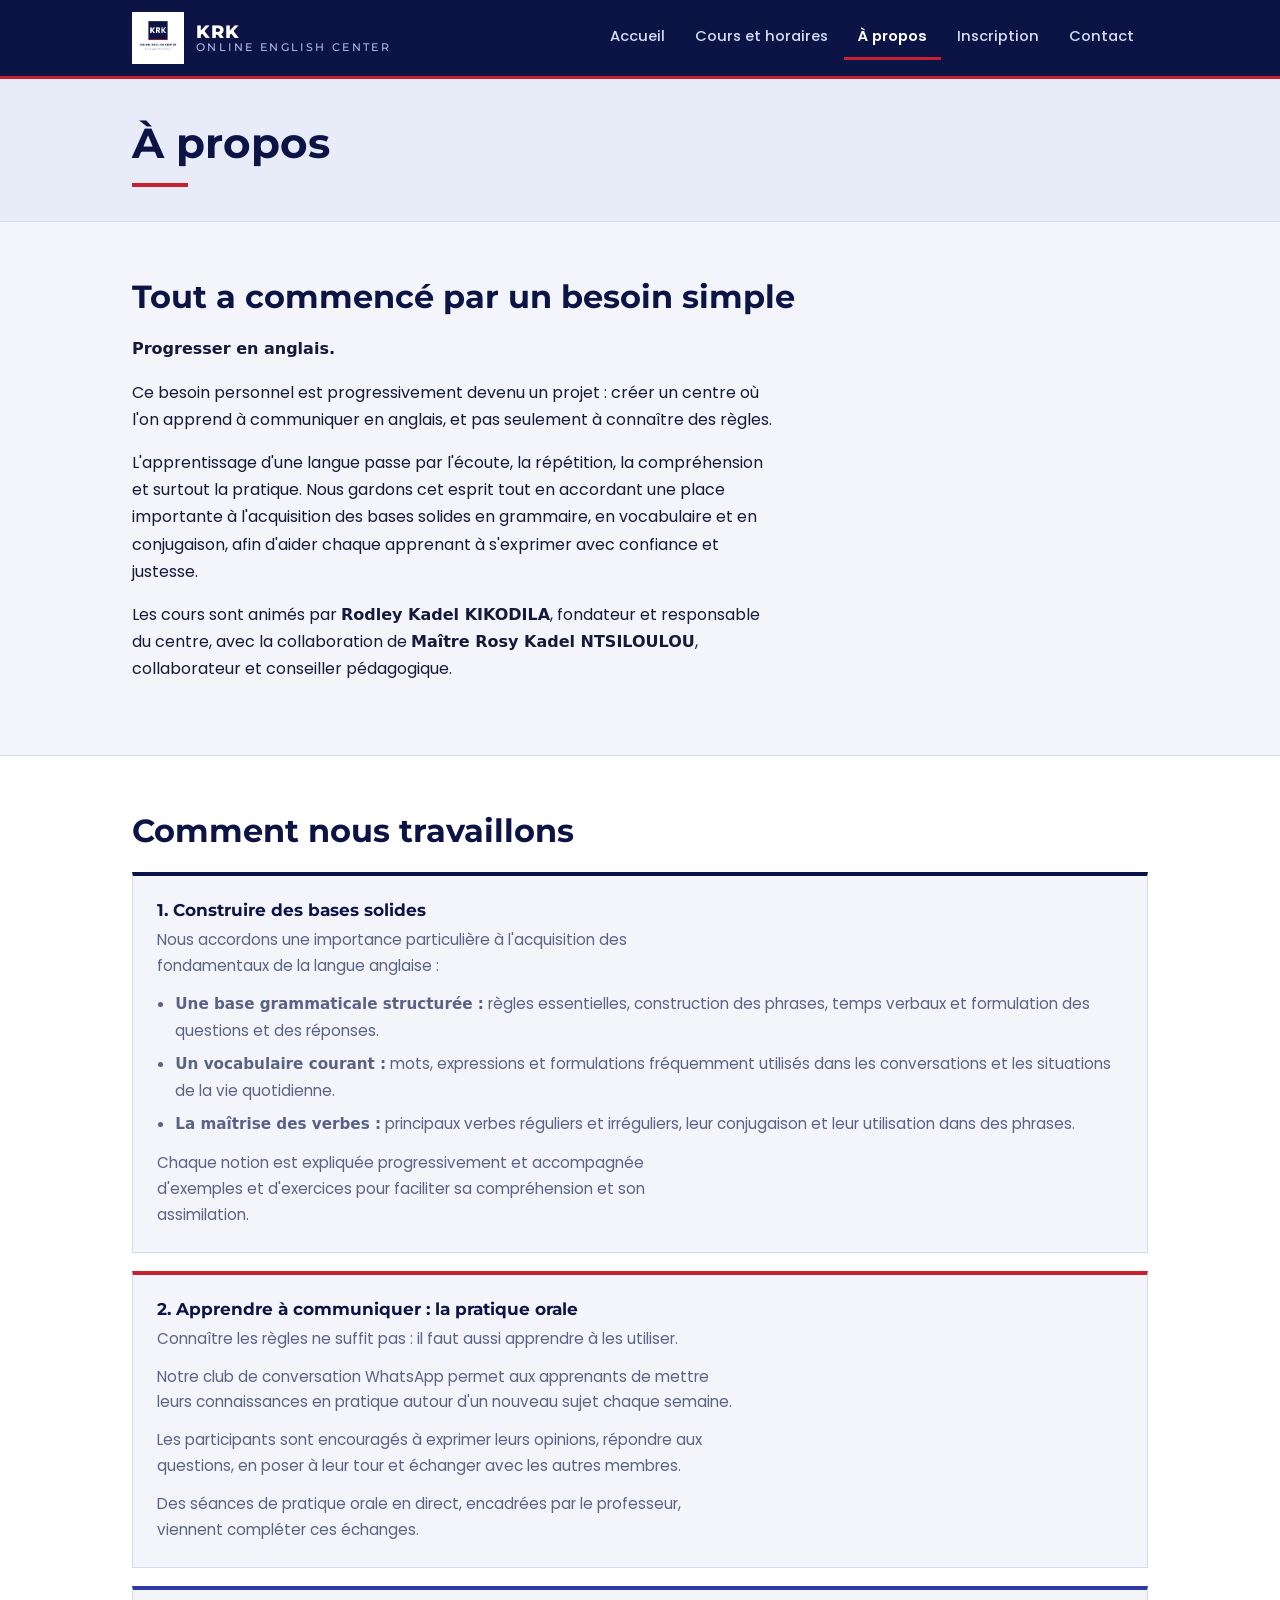
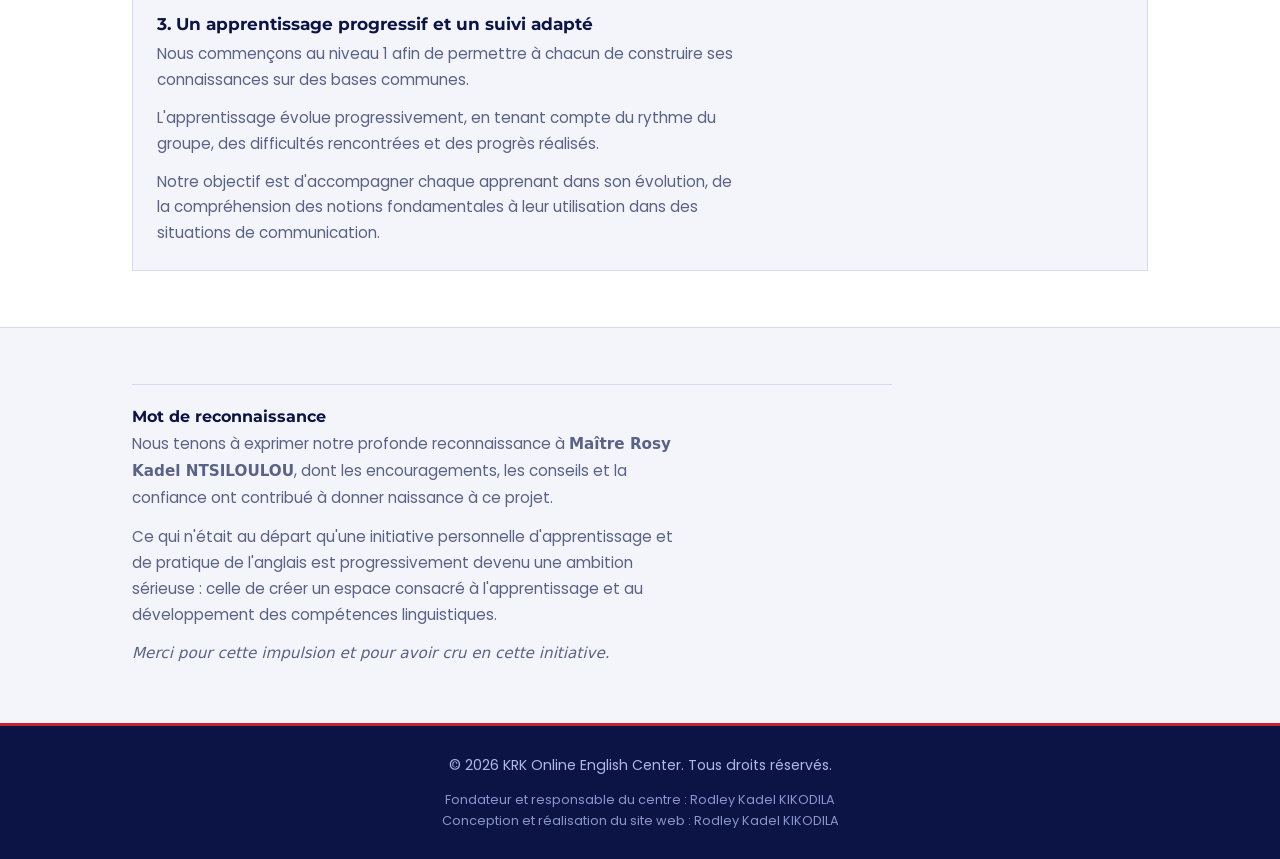
==== commit e3e1be1a: "website update" ====
--- a/apropos.html
+++ b/apropos.html
@@ -35,7 +35,7 @@
     <h2>Tout a commencé par un besoin simple</h2>
     <p><strong>Progresser en anglais.</strong></p>
     <p>Ce besoin personnel est progressivement devenu un projet : créer un centre où l'on apprend à communiquer en anglais, et pas seulement à connaître des règles.</p>
-    <p>L'apprentissage d'une langue passe par l'écoute, la répétition, la compréhension et surtout la pratique. Nous gardons cet esprit tout en accordant une place importante à l'acquisition de bases solides en grammaire, en vocabulaire et en conjugaison, afin d'aider chaque apprenant à s'exprimer avec confiance et justesse.</p>
+    <p>L'apprentissage d'une langue passe par l'écoute, la répétition, la compréhension et surtout la pratique. Nous gardons cet esprit tout en accordant une place importante à l'acquisition des bases solides en grammaire, en vocabulaire et en conjugaison, afin d'aider chaque apprenant à s'exprimer avec confiance et justesse.</p>
     <p>Les cours sont animés par <strong>Rodley Kadel KIKODILA</strong>, fondateur et responsable du centre, avec la collaboration de <strong> Maître Rosy Kadel NTSILOULOU</strong>, collaborateur et conseiller pédagogique.</p>
   </div>
       
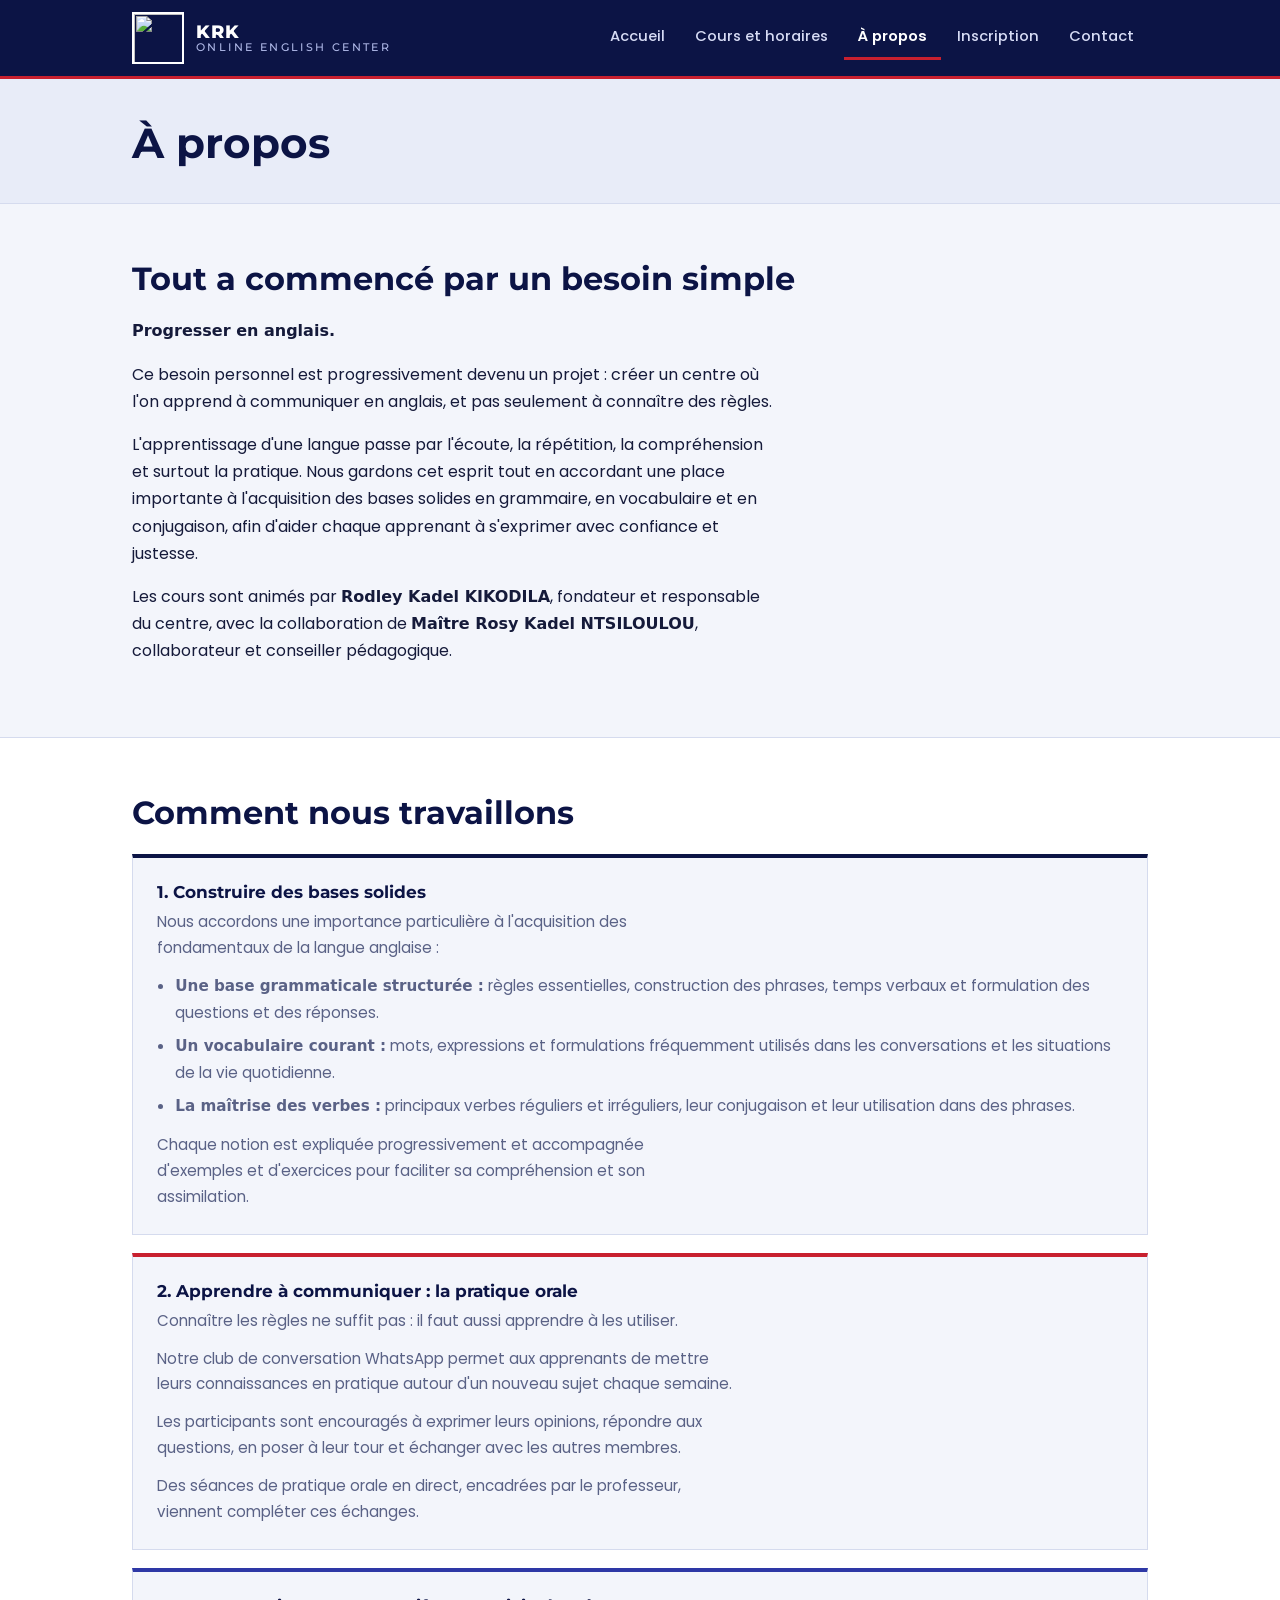
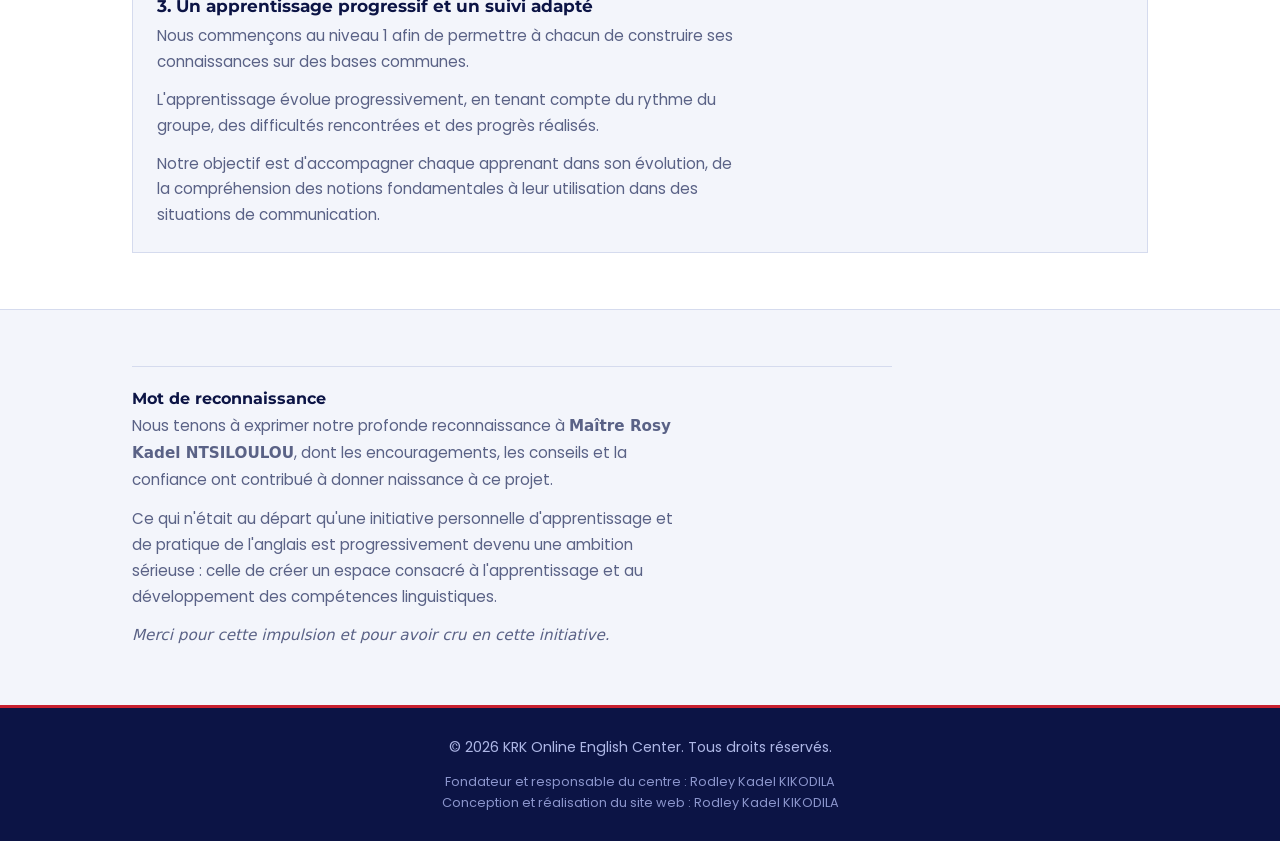
==== commit 0c7aedcc: "website update" ====
--- a/apropos.html
+++ b/apropos.html
@@ -14,7 +14,7 @@
 
   <header class="site-header">
     <div class="container">
-      <a class="brand" href="index.html"><img class="brand-logo" src="logo.jpg" alt="" width="52" height="52"><div class="brand-text"><strong>KRK</strong><span>Online English Center</span></div></a>
+      <a class="brand" href="index.html"><img class="brand-logo" src="logo-header.jpg" alt="" width="52" height="52"><div class="brand-text"><strong>KRK</strong><span>Online English Center</span></div></a>
       <nav>
         <a href="index.html">Accueil</a>
         <a href="cours.html">Cours et horaires</a>
--- a/style.css
+++ b/style.css
@@ -77,7 +77,7 @@
 .hero { background: var(--navy); color: var(--white); overflow: hidden; }
 .hero .container { display: grid; gap: 40px; padding-top: 52px; padding-bottom: 60px; align-items: center; }
 .hero h1 { color: var(--white); font-size: clamp(1.9rem, 5.4vw, 3.1rem); font-weight: 800; margin-bottom: .5em; }
-.hero h1::after { content: ""; display: block; width: 64px; height: 5px; background: var(--red); margin-top: 18px; }
+/*.hero h1::after { content: ""; display: block; width: 64px; height: 5px; background: var(--red); margin-top: 18px; }*/
 .hero .lead { font-size: 1.05rem; color: #c9d0f2; margin-bottom: 28px; }
 .hero .actions { display: flex; flex-wrap: wrap; gap: 12px; }
 .hero-logo { display: block; width: 100%; max-width: 380px; height: auto; justify-self: center; border: 6px solid var(--white); }
@@ -88,7 +88,7 @@
 
 .page-head { background: var(--tint); padding: 40px 0 34px; border-bottom: 1px solid var(--line); }
 .page-head h1 { font-size: clamp(1.8rem, 5vw, 2.6rem); color: var(--navy); margin: 0; }
-.page-head h1::after { content: ""; display: block; width: 56px; height: 4px; background: var(--red); margin-top: 14px; }
+/*.page-head h1::after { content: ""; display: block; width: 56px; height: 4px; background: var(--red); margin-top: 14px; }*/
 
 .pillars { display: grid; gap: 18px; margin-top: 26px; }
 .pillar { padding: 24px; background: var(--white); border: 1px solid var(--line); border-top: 4px solid var(--navy); }
